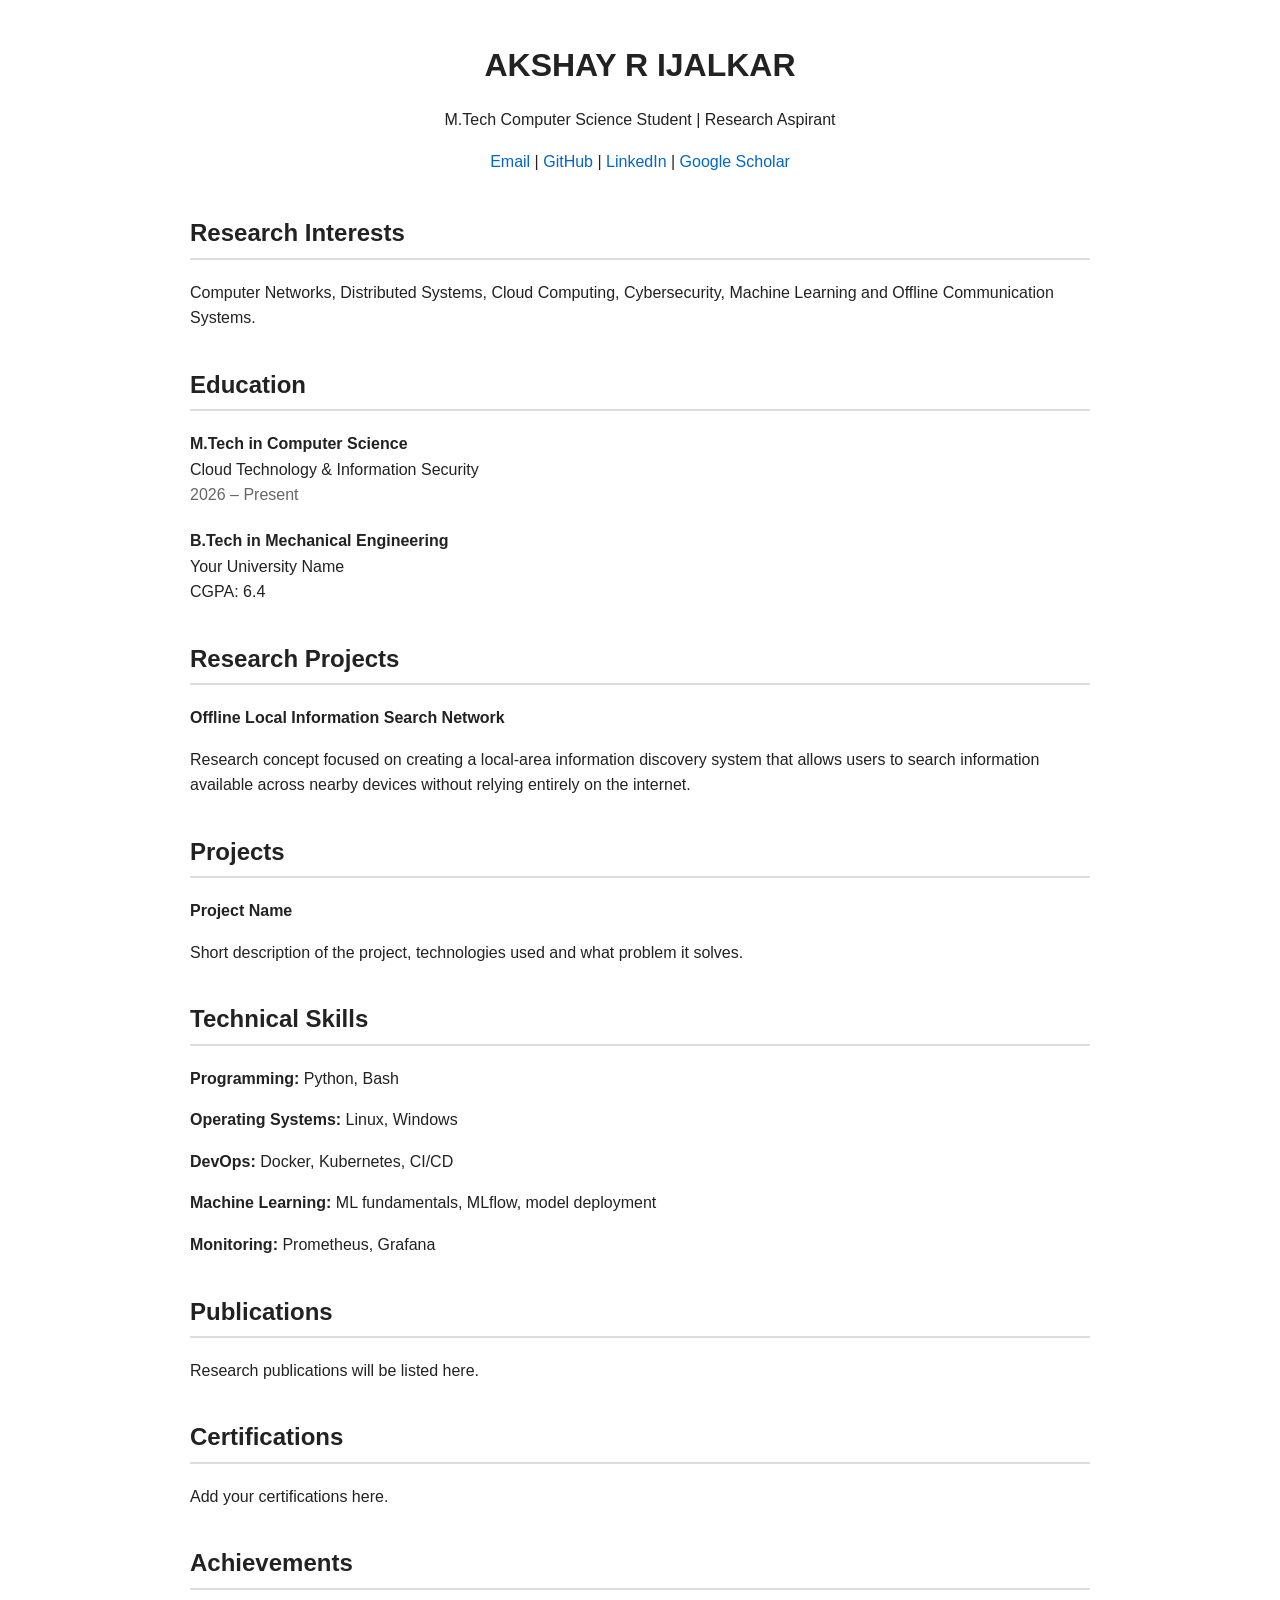
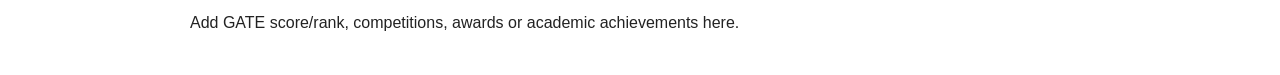
==== CV.html @ 5d142628 "Create CV.html for personal resume Initial creation of a CV webpage with personal details, education" ====
<!DOCTYPE html>
<html lang="en">
<head>
  <meta charset="UTF-8">
  <meta name="viewport" content="width=device-width, initial-scale=1.0">
  <title>CV | AKSHAY R IJALKAR</title>

  <style>
    body {
      font-family: Arial, sans-serif;
      max-width: 900px;
      margin: 40px auto;
      padding: 0 20px;
      line-height: 1.6;
      color: #222;
    }

    h1 {
      margin-bottom: 5px;
    }

    h2 {
      border-bottom: 2px solid #ddd;
      padding-bottom: 5px;
      margin-top: 35px;
    }

    a {
      color: #0066cc;
      text-decoration: none;
    }

    .header {
      text-align: center;
      margin-bottom: 40px;
    }

    .item {
      margin-bottom: 20px;
    }

    .date {
      color: #666;
    }
  </style>
</head>

<body>

  <div class="header">
    <h1>AKSHAY R IJALKAR</h1>

    <p>
      M.Tech Computer Science Student | Research Aspirant
    </p>

    <p>
      <a href="ijalkar3@gmail.com">Email</a> |
      <a href="https://github.com/akshayijalkar">GitHub</a> |
      <a href="https://linedin.com/in/akshay-ijalkar">LinkedIn</a> |
      <a href="https://scholar.google.com/citations?hl=en&user=Q9m4CH0AAAAJ">Google Scholar</a>
    </p>
  </div>

  <h2>Research Interests</h2>

  <p>
    Computer Networks, Distributed Systems, Cloud Computing,
    Cybersecurity, Machine Learning and Offline Communication Systems.
  </p>

  <h2>Education</h2>

  <div class="item">
    <strong>M.Tech in Computer Science</strong><br>
    Cloud Technology & Information Security<br>
    <span class="date">2026 – Present</span>
  </div>

  <div class="item">
    <strong>B.Tech in Mechanical Engineering</strong><br>
    Your University Name<br>
    CGPA: 6.4
  </div>

  <h2>Research Projects</h2>

  <div class="item">
    <strong>Offline Local Information Search Network</strong>

    <p>
      Research concept focused on creating a local-area information
      discovery system that allows users to search information available
      across nearby devices without relying entirely on the internet.
    </p>
  </div>

  <h2>Projects</h2>

  <div class="item">
    <strong>Project Name</strong>
    <p>
      Short description of the project, technologies used and what
      problem it solves.
    </p>
  </div>

  <h2>Technical Skills</h2>

  <p>
    <strong>Programming:</strong> Python, Bash
  </p>

  <p>
    <strong>Operating Systems:</strong> Linux, Windows
  </p>

  <p>
    <strong>DevOps:</strong> Docker, Kubernetes, CI/CD
  </p>

  <p>
    <strong>Machine Learning:</strong>
    ML fundamentals, MLflow, model deployment
  </p>

  <p>
    <strong>Monitoring:</strong>
    Prometheus, Grafana
  </p>

  <h2>Publications</h2>

  <p>
    Research publications will be listed here.
  </p>

  <h2>Certifications</h2>

  <p>
    Add your certifications here.
  </p>

  <h2>Achievements</h2>

  <p>
    Add GATE score/rank, competitions, awards or academic achievements here.
  </p>

</body>
</html>
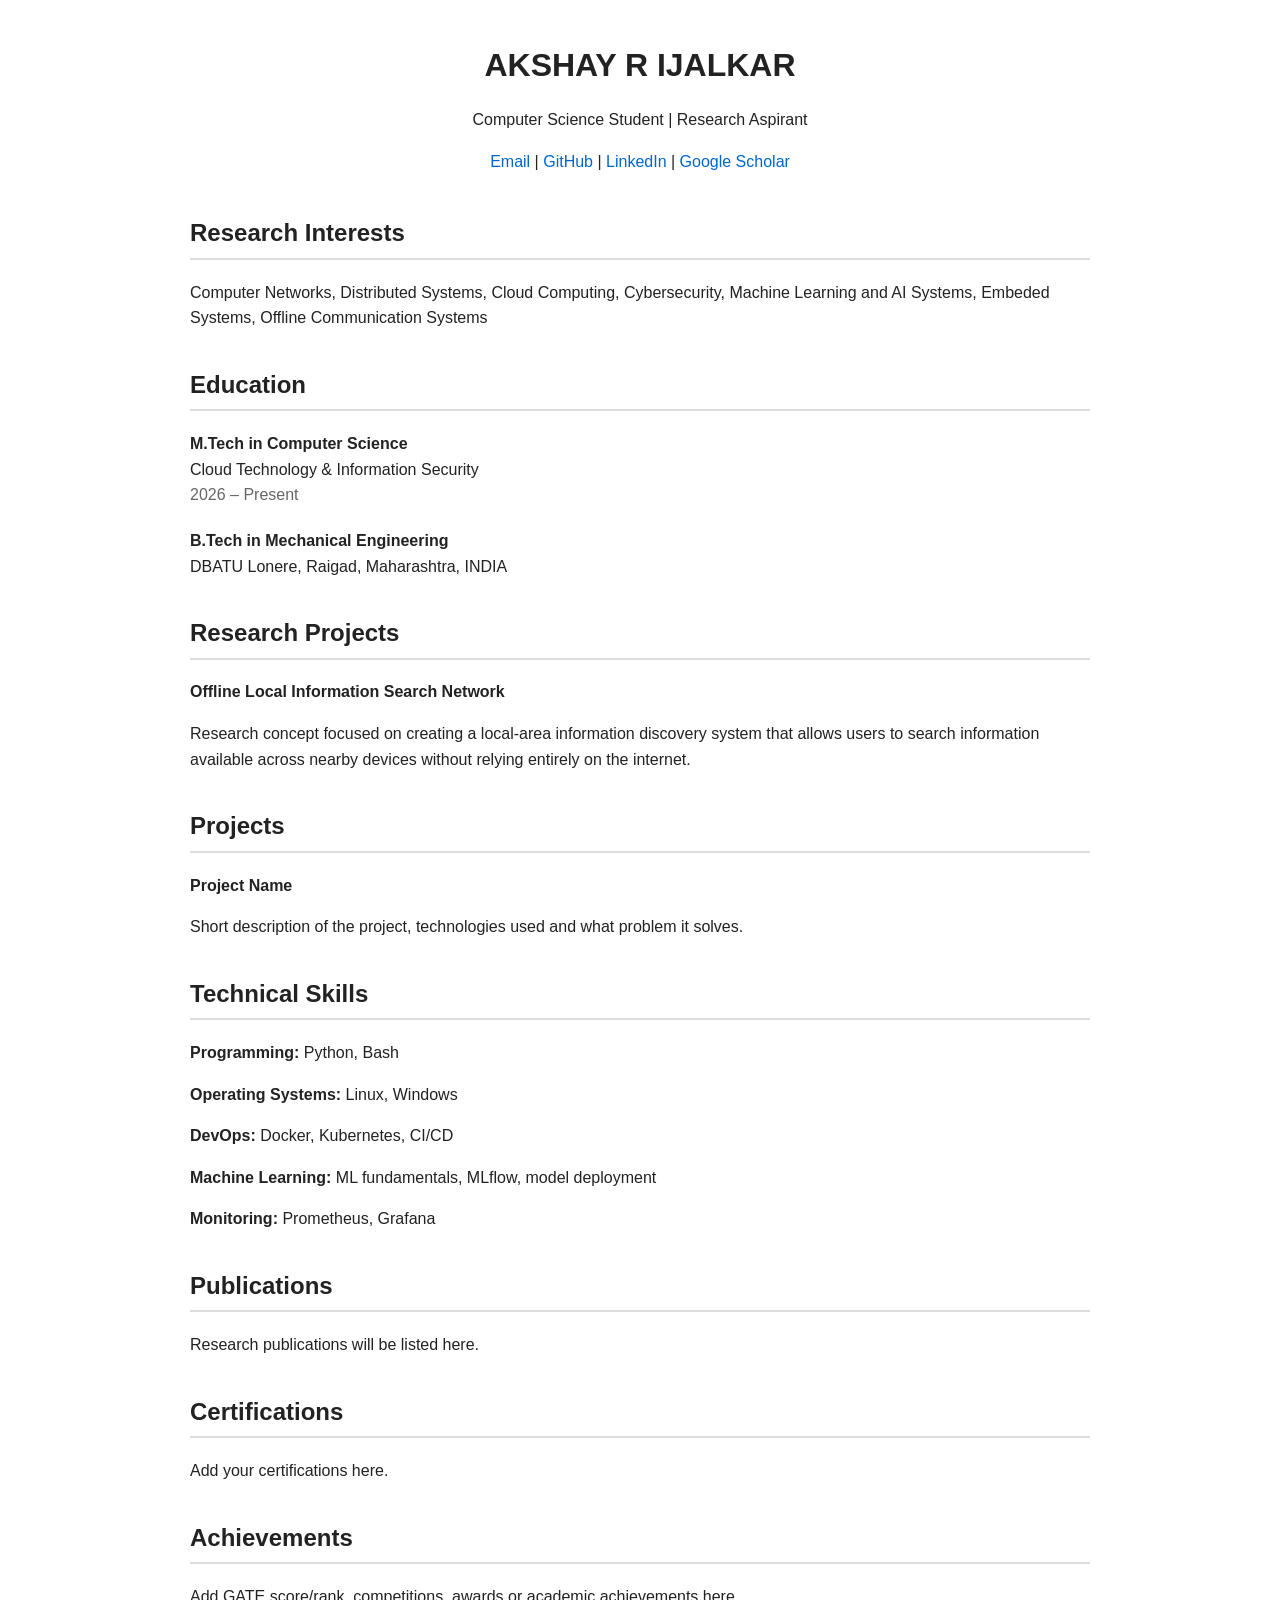
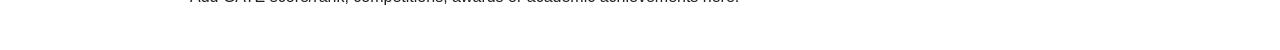
==== commit 95fe7f5a: "Update CV.html" ====
--- a/CV.html
+++ b/CV.html
@@ -51,13 +51,13 @@
     <h1>AKSHAY R IJALKAR</h1>
 
     <p>
-      M.Tech Computer Science Student | Research Aspirant
+      Computer Science Student | Research Aspirant
     </p>
 
     <p>
       <a href="ijalkar3@gmail.com">Email</a> |
       <a href="https://github.com/akshayijalkar">GitHub</a> |
-      <a href="https://linedin.com/in/akshay-ijalkar">LinkedIn</a> |
+      <a href="https://www.linkedin.com/in/akshay-i-3b8264187">LinkedIn</a> |
       <a href="https://scholar.google.com/citations?hl=en&user=Q9m4CH0AAAAJ">Google Scholar</a>
     </p>
   </div>
@@ -66,7 +66,8 @@
 
   <p>
     Computer Networks, Distributed Systems, Cloud Computing,
-    Cybersecurity, Machine Learning and Offline Communication Systems.
+    Cybersecurity, Machine Learning and AI Systems,
+    Embeded Systems, Offline Communication Systems
   </p>
 
   <h2>Education</h2>
@@ -78,9 +79,8 @@
   </div>
 
   <div class="item">
-    <strong>B.Tech in Mechanical Engineering</strong><br>
-    Your University Name<br>
-    CGPA: 6.4
+    <strong>B.Tech in Mechanical Engineering</strong><br>DBATU Lonere, Raigad, Maharashtra, INDIA
+    <br>
   </div>
 
   <h2>Research Projects</h2>
